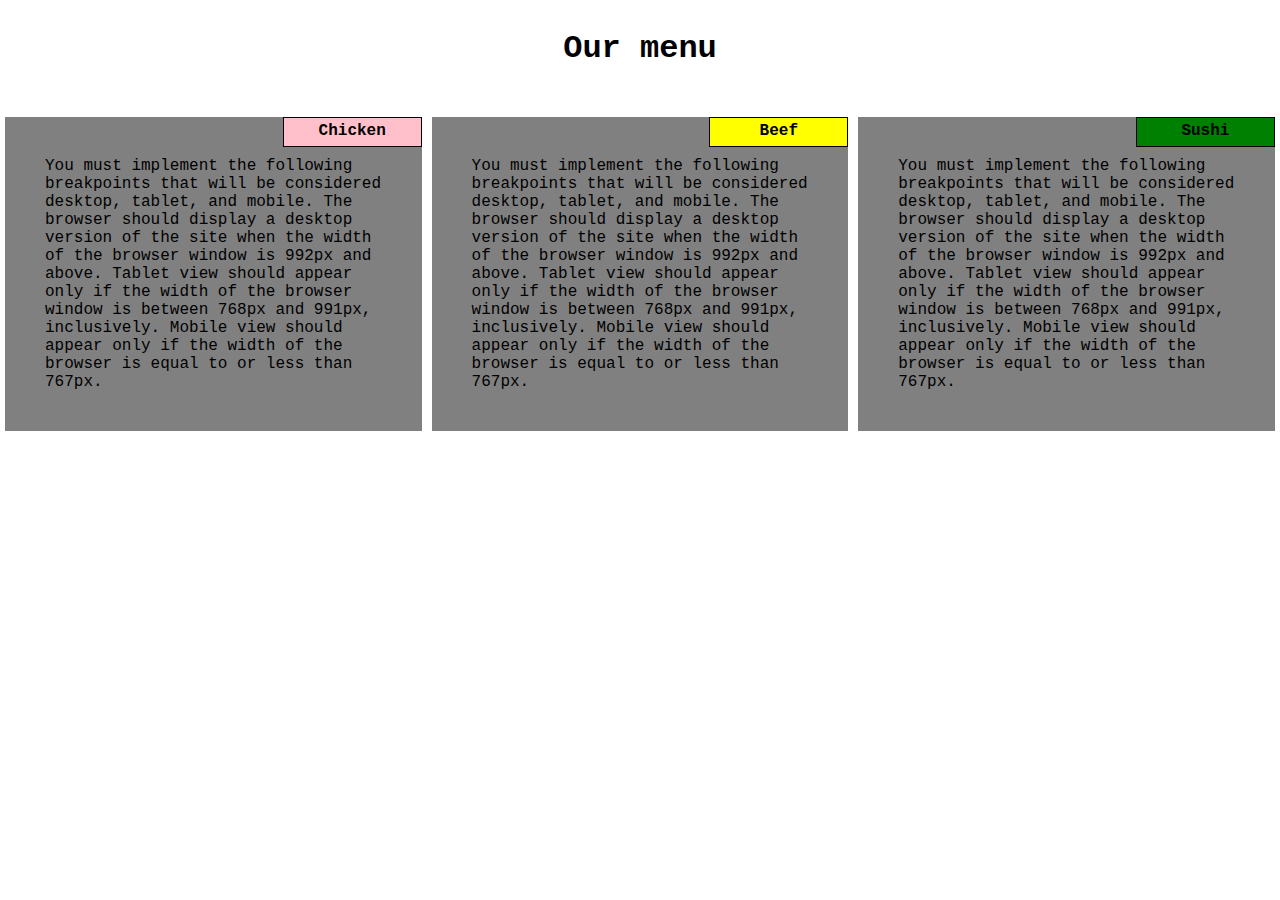
==== index.html @ e74f4413 "Add files via upload" ====
<!DOCTYPE html>
<html>
<head>
	<title>	Module2Assignment</title>
	<meta charset="utf-8">
	<style type="text/css">
		*{
			box-sizing: border-box;
			margin-left: 0;
		 	margin-right: 0;
		 	font-family: "Courier New", Courier, monospace;
		}

		div>section{
		 	border: 1px solid black collapse;
		 	margin-left: 5px;
		 	margin-right: 5px;
		 	background-color: gray;
		 	padding: 40px;
		 	position:relative;
		 }

		strong{
			position:absolute;
			top: 0px; 
			right:0px;
			width:33.33%; 
			height: 30px;
			padding-top: 4px;
			text-align: center;
			border: 1px solid black; 
		}
		.ck{
			background-color: pink;

		}
		.bf{
			background-color: yellow;

		}
		.sushi{
			background-color: green;

		}

		h1{
		 	text-align: center;
		 	margin-bottom: 50px;
		 	margin-top: 30px;

		 }
		 div>div{
			width:33.33%;
		 	float: left;

		 }

		@media(min-width: 992px){
		 	.desktop{
		 		width:33.33%;
		 		float: left;
		 	}

		 }

		@media(min-width: 768px) and (max-width:991px) {
		 	.tablette{
		 		width: 50%;
		 	    float: left;
		 	    margin-bottom: 10px;

		 	}
		 	.tablette2{
		 		width: 100%;
		 		float: left;
		 	}

		 }

		@media(max-width: 767px){
		 	.phone{
		 		float: left;
		 		width: 100%;
		 		margin-bottom: 10px;
		 	}
		 	div>section{
		 	margin-left: 50px;
		 	margin-right: 30px;

		 }

		   
	</style>
</head>

<body>
	<div>
		<h1> Our menu </h1>

		<div class="desktop tablette phone">
			<section>
					<strong class="ck">Chicken</strong>
			 You must implement the following breakpoints that will be considered desktop, tablet, and mobile. The browser should display a desktop version of the site when the width of the browser window is 992px and above. Tablet view should appear only if the width of the browser window is between 768px and 991px, inclusively. Mobile view should appear only if the width of the browser is equal to or less than 767px.</section>
		</div>

		<div class="desktop tablette phone">
			<section>
					<strong class="bf">Beef</strong>
			You must implement the following breakpoints that will be considered desktop, tablet, and mobile. The browser should display a desktop version of the site when the width of the browser window is 992px and above. Tablet view should appear only if the width of the browser window is between 768px and 991px, inclusively. Mobile view should appear only if the width of the browser is equal to or less than 767px.</section>
		</div>

		<div class="desktop tablette2 phone">
			<section>
				<strong class="sushi">Sushi</strong>
			You must implement the following breakpoints that will be considered desktop, tablet, and mobile. The browser should display a desktop version of the site when the width of the browser window is 992px and above. Tablet view should appear only if the width of the browser window is between 768px and 991px, inclusively. Mobile view should appear only if the width of the browser is equal to or less than 767px.</section>
		</div>
	</div>

</body>
</html>
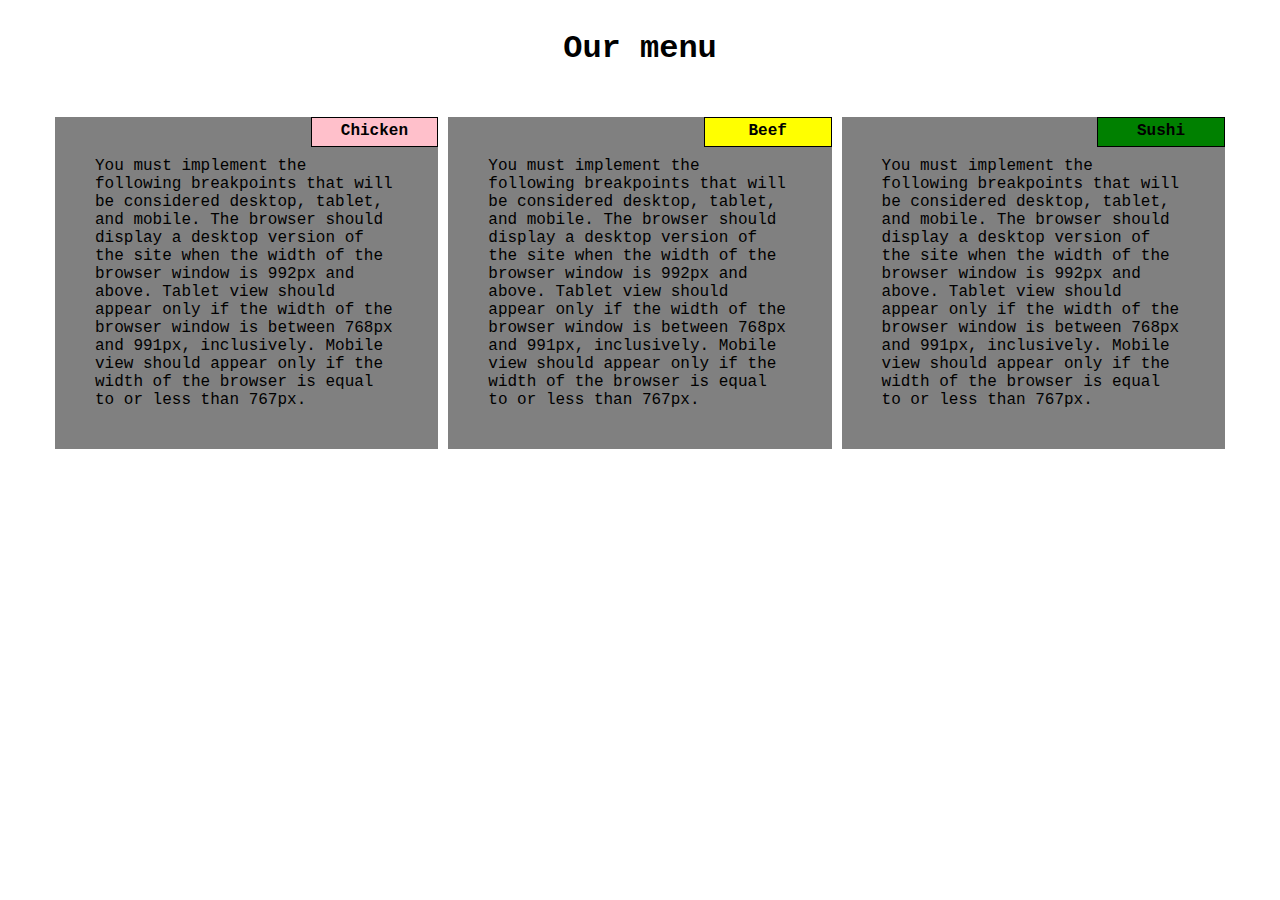
==== commit 0c0fc387: "Update index.html" ====
--- a/index.html
+++ b/index.html
@@ -10,7 +10,10 @@
 		 	margin-right: 0;
 		 	font-family: "Courier New", Courier, monospace;
 		}
-
+		#container{
+			margin-left: 50px;
+			margin-right: 50px;
+		}
 		div>section{
 		 	border: 1px solid black collapse;
 		 	margin-left: 5px;
@@ -49,12 +52,7 @@
 		 	margin-top: 30px;
 
 		 }
-		 div>div{
-			width:33.33%;
-		 	float: left;
-
-		 }
-
+	
 		@media(min-width: 992px){
 		 	.desktop{
 		 		width:33.33%;
@@ -94,7 +92,7 @@
 </head>
 
 <body>
-	<div>
+	<div id="container">
 		<h1> Our menu </h1>
 
 		<div class="desktop tablette phone">
@@ -117,4 +115,4 @@
 	</div>
 
 </body>
-</html>+</html>
